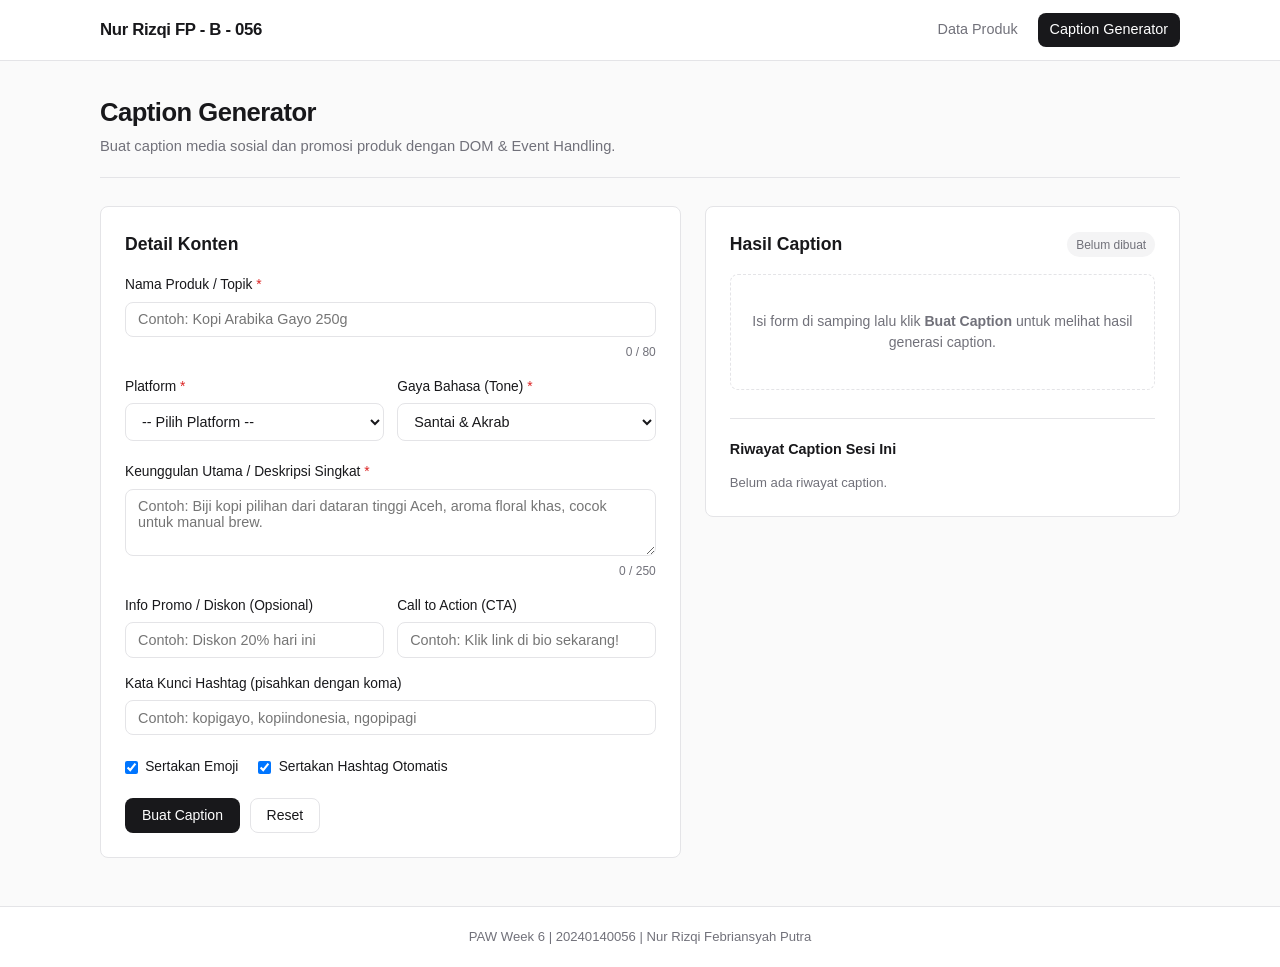
==== form.html @ 58910323 "first commit" ====
<!DOCTYPE html>
<html lang="id">
<head>
  <meta charset="UTF-8">
  <meta name="viewport" content="width=device-width, initial-scale=1.0">
  <title>Caption Generator</title>
  <link rel="stylesheet" href="css/form.css">
</head>
<body>
  <header class="navbar">
    <div class="container nav-container">
      <a href="index.html" class="brand">Nur Rizqi FP - B - 056</a>
      <nav class="nav-links">
        <a href="index.html" class="nav-link">Data Produk</a>
        <a href="form.html" class="nav-link active">Caption Generator</a>
      </nav>
    </div>
  </header>

  <main class="container main-content">
    <section class="page-header">
      <h1>Caption Generator</h1>
      <p class="subtitle">Buat caption media sosial dan promosi produk dengan DOM &amp; Event Handling.</p>
    </section>

    <div class="workspace">
      <!-- Panel Form Input -->
      <section class="card form-card" aria-labelledby="form-heading">
        <h2 id="form-heading" class="card-title">Detail Konten</h2>

        <div id="form-feedback" class="feedback-banner hidden" role="alert"></div>

        <form id="caption-form" novalidate>
          <div class="form-group">
            <label for="product-name">Nama Produk / Topik <span class="required">*</span></label>
            <input 
              type="text" 
              id="product-name" 
              name="productName" 
              placeholder="Contoh: Kopi Arabika Gayo 250g" 
              maxlength="80"
              required
            >
            <div class="field-meta">
              <small id="name-error" class="error-text"></small>
              <small id="name-counter" class="char-counter">0 / 80</small>
            </div>
          </div>

          <div class="form-row">
            <div class="form-group">
              <label for="platform">Platform <span class="required">*</span></label>
              <select id="platform" name="platform" required>
                <option value="">-- Pilih Platform --</option>
                <option value="Instagram">Instagram</option>
                <option value="TikTok">TikTok</option>
                <option value="Twitter / X">Twitter / X</option>
                <option value="LinkedIn">LinkedIn</option>
                <option value="Marketplace">Marketplace</option>
              </select>
              <small id="platform-error" class="error-text"></small>
            </div>

            <div class="form-group">
              <label for="tone">Gaya Bahasa (Tone) <span class="required">*</span></label>
              <select id="tone" name="tone" required>
                <option value="santai">Santai &amp; Akrab</option>
                <option value="profesional">Profesional &amp; Informatif</option>
                <option value="promosi">Promosi / Flash Sale</option>
                <option value="storytelling">Storytelling</option>
              </select>
            </div>
          </div>

          <div class="form-group">
            <label for="key-benefit">Keunggulan Utama / Deskripsi Singkat <span class="required">*</span></label>
            <textarea 
              id="key-benefit" 
              name="keyBenefit" 
              rows="3" 
              placeholder="Contoh: Biji kopi pilihan dari dataran tinggi Aceh, aroma floral khas, cocok untuk manual brew."
              maxlength="250"
              required
            ></textarea>
            <div class="field-meta">
              <small id="benefit-error" class="error-text"></small>
              <small id="benefit-counter" class="char-counter">0 / 250</small>
            </div>
          </div>

          <div class="form-row">
            <div class="form-group">
              <label for="promo-offer">Info Promo / Diskon (Opsional)</label>
              <input 
                type="text" 
                id="promo-offer" 
                name="promoOffer" 
                placeholder="Contoh: Diskon 20% hari ini"
              >
            </div>

            <div class="form-group">
              <label for="cta-text">Call to Action (CTA)</label>
              <input 
                type="text" 
                id="cta-text" 
                name="ctaText" 
                placeholder="Contoh: Klik link di bio sekarang!"
              >
            </div>
          </div>

          <div class="form-group">
            <label for="hashtags-input">Kata Kunci Hashtag (pisahkan dengan koma)</label>
            <input 
              type="text" 
              id="hashtags-input" 
              name="hashtags" 
              placeholder="Contoh: kopigayo, kopiindonesia, ngopipagi"
            >
            <small id="hashtag-error" class="error-text"></small>
          </div>

          <div class="form-options">
            <label class="checkbox-label">
              <input type="checkbox" id="use-emoji" checked>
              <span>Sertakan Emoji</span>
            </label>
            <label class="checkbox-label">
              <input type="checkbox" id="use-hashtags" checked>
              <span>Sertakan Hashtag Otomatis</span>
            </label>
          </div>

          <div class="form-actions">
            <button type="submit" id="generate-btn" class="btn btn-primary">Buat Caption</button>
            <button type="reset" id="reset-btn" class="btn btn-outline">Reset</button>
          </div>
        </form>
      </section>

      <!-- Panel Hasil Output -->
      <section class="card output-card" aria-labelledby="output-heading">
        <div class="output-header">
          <h2 id="output-heading" class="card-title">Hasil Caption</h2>
          <span id="badge-meta" class="badge">Belum dibuat</span>
        </div>

        <div id="empty-output" class="empty-state">
          <p>Isi form di samping lalu klik <strong>Buat Caption</strong> untuk melihat hasil generasi caption.</p>
        </div>

        <div id="result-container" class="result-container hidden">
          <div class="caption-box">
            <pre id="caption-output" class="caption-text"></pre>
          </div>

          <div class="output-stats">
            <span>Karakter: <strong id="stat-chars">0</strong></span>
            <span>Kata: <strong id="stat-words">0</strong></span>
            <span>Hashtag: <strong id="stat-tags">0</strong></span>
          </div>

          <div class="output-actions">
            <button type="button" id="copy-btn" class="btn btn-primary">Salin Caption</button>
            <button type="button" id="regenerate-btn" class="btn btn-outline">Variasi Lain</button>
          </div>

          <p id="copy-feedback" class="copy-feedback hidden" role="status"></p>
        </div>

        <div class="history-section">
          <div class="history-header">
            <h3 class="history-title">Riwayat Caption Sesi Ini</h3>
            <button type="button" id="clear-history-btn" class="btn-link hidden">Hapus Semua</button>
          </div>
          <ul id="history-list" class="history-list">
            <li class="history-empty">Belum ada riwayat caption.</li>
          </ul>
        </div>
      </section>
    </div>
  </main>

  <footer class="footer">
    <div class="container">
      <p>PAW Week 6 | 20240140056 | Nur Rizqi Febriansyah Putra</p>
    </div>
  </footer>

  <script src="js/form.js"></script>
</body>
</html>
---- css/form.css ----
/* Reset & Variabel Minimalis */
:root {
  --bg: #fafafa;
  --surface: #ffffff;
  --text: #18181b;
  --text-muted: #71717a;
  --border: #e4e4e7;
  --primary: #18181b;
  --primary-hover: #27272a;
  --danger: #dc2626;
  --success: #16a34a;
  --radius: 8px;
}

* {
  box-sizing: border-box;
  margin: 0;
  padding: 0;
}

body {
  font-family: -apple-system, BlinkMacSystemFont, "Segoe UI", Roboto, Inter, sans-serif;
  background-color: var(--bg);
  color: var(--text);
  line-height: 1.5;
  min-height: 100vh;
  display: flex;
  flex-direction: column;
}

.container {
  width: 100%;
  max-width: 1120px;
  margin: 0 auto;
  padding: 0 1.25rem;
}

/* Navigasi */
.navbar {
  background-color: var(--surface);
  border-bottom: 1px solid var(--border);
  position: sticky;
  top: 0;
  z-index: 20;
}

.nav-container {
  height: 60px;
  display: flex;
  align-items: center;
  justify-content: space-between;
}

.brand {
  font-weight: 700;
  font-size: 1.05rem;
  color: var(--text);
  text-decoration: none;
  letter-spacing: -0.02em;
}

.nav-links {
  display: flex;
  gap: 0.5rem;
}

.nav-link {
  text-decoration: none;
  color: var(--text-muted);
  font-size: 0.9rem;
  font-weight: 500;
  padding: 0.4rem 0.75rem;
  border-radius: var(--radius);
  transition: color 0.15s ease, background-color 0.15s ease;
}

.nav-link:hover {
  color: var(--text);
  background-color: #f4f4f5;
}

.nav-link.active {
  color: var(--surface);
  background-color: var(--primary);
}

/* Layout Utama */
.main-content {
  flex: 1;
  padding-top: 2rem;
  padding-bottom: 3rem;
}

.page-header {
  margin-bottom: 1.75rem;
  padding-bottom: 1.25rem;
  border-bottom: 1px solid var(--border);
}

.page-header h1 {
  font-size: 1.6rem;
  font-weight: 700;
  letter-spacing: -0.02em;
}

.subtitle {
  color: var(--text-muted);
  font-size: 0.92rem;
  margin-top: 0.25rem;
}

.workspace {
  display: grid;
  grid-template-columns: 1.1fr 0.9fr;
  gap: 1.5rem;
  align-items: start;
}

@media (max-width: 820px) {
  .workspace {
    grid-template-columns: 1fr;
  }
}

.card {
  background-color: var(--surface);
  border: 1px solid var(--border);
  border-radius: var(--radius);
  padding: 1.5rem;
}

.card-title {
  font-size: 1.1rem;
  font-weight: 600;
  margin-bottom: 1.1rem;
}

/* Elemen Form */
.form-group {
  margin-bottom: 1rem;
  display: flex;
  flex-direction: column;
  gap: 0.35rem;
}

.form-row {
  display: grid;
  grid-template-columns: 1fr 1fr;
  gap: 0.85rem;
}

@media (max-width: 540px) {
  .form-row {
    grid-template-columns: 1fr;
  }
}

label {
  font-size: 0.86rem;
  font-weight: 500;
  color: var(--text);
}

.required {
  color: var(--danger);
}

input[type="text"],
select,
textarea {
  width: 100%;
  padding: 0.55rem 0.75rem;
  border: 1px solid var(--border);
  border-radius: var(--radius);
  background-color: var(--surface);
  font-family: inherit;
  font-size: 0.9rem;
  color: var(--text);
  outline: none;
  transition: border-color 0.15s ease;
}

input[type="text"]:focus,
select:focus,
textarea:focus {
  border-color: var(--primary);
}

input.input-invalid,
select.input-invalid,
textarea.input-invalid {
  border-color: var(--danger);
}

.field-meta {
  display: flex;
  justify-content: space-between;
  align-items: center;
  min-height: 1.1rem;
}

.error-text {
  color: var(--danger);
  font-size: 0.78rem;
}

.char-counter {
  color: var(--text-muted);
  font-size: 0.75rem;
  margin-left: auto;
}

.form-options {
  display: flex;
  flex-wrap: wrap;
  gap: 1.25rem;
  margin: 0.5rem 0 1.25rem;
}

.checkbox-label {
  display: inline-flex;
  align-items: center;
  gap: 0.45rem;
  font-size: 0.86rem;
  cursor: pointer;
}

.form-actions {
  display: flex;
  gap: 0.6rem;
}

.btn {
  padding: 0.55rem 1rem;
  border-radius: var(--radius);
  font-size: 0.875rem;
  font-weight: 500;
  cursor: pointer;
  border: 1px solid transparent;
  transition: background-color 0.15s ease;
}

.btn-primary {
  background-color: var(--primary);
  color: var(--surface);
}

.btn-primary:hover {
  background-color: var(--primary-hover);
}

.btn-outline {
  background-color: var(--surface);
  color: var(--text);
  border-color: var(--border);
}

.btn-outline:hover {
  background-color: #f4f4f5;
}

.btn-link {
  background: none;
  border: none;
  color: var(--text-muted);
  font-size: 0.8rem;
  cursor: pointer;
  text-decoration: underline;
}

/* Umpan Balik Banner */
.feedback-banner {
  padding: 0.65rem 0.85rem;
  border-radius: var(--radius);
  font-size: 0.85rem;
  margin-bottom: 1rem;
}

.feedback-banner.error {
  background-color: #fef2f2;
  border: 1px solid #fecaca;
  color: #991b1b;
}

.feedback-banner.success {
  background-color: #f0fdf4;
  border: 1px solid #bbf7d0;
  color: #166534;
}

.hidden {
  display: none !important;
}

/* Panel Hasil Output */
.output-header {
  display: flex;
  justify-content: space-between;
  align-items: center;
  margin-bottom: 1rem;
}

.output-header .card-title {
  margin-bottom: 0;
}

.badge {
  font-size: 0.75rem;
  font-weight: 500;
  padding: 0.2rem 0.55rem;
  border-radius: 999px;
  background-color: #f4f4f5;
  color: var(--text-muted);
}

.empty-state {
  border: 1px dashed var(--border);
  border-radius: var(--radius);
  padding: 2.25rem 1rem;
  text-align: center;
  color: var(--text-muted);
  font-size: 0.88rem;
}

.caption-box {
  background-color: #fafafa;
  border: 1px solid var(--border);
  border-radius: var(--radius);
  padding: 1rem;
  margin-bottom: 0.75rem;
}

.caption-text {
  white-space: pre-wrap;
  word-break: break-word;
  font-family: inherit;
  font-size: 0.92rem;
  color: var(--text);
  line-height: 1.6;
}

.output-stats {
  display: flex;
  gap: 1.25rem;
  font-size: 0.8rem;
  color: var(--text-muted);
  margin-bottom: 1rem;
}

.output-actions {
  display: flex;
  gap: 0.6rem;
}

.copy-feedback {
  margin-top: 0.65rem;
  font-size: 0.82rem;
  color: var(--success);
  font-weight: 500;
}

/* Riwayat Caption */
.history-section {
  margin-top: 1.75rem;
  padding-top: 1.25rem;
  border-top: 1px solid var(--border);
}

.history-header {
  display: flex;
  justify-content: space-between;
  align-items: center;
  margin-bottom: 0.75rem;
}

.history-title {
  font-size: 0.9rem;
  font-weight: 600;
}

.history-list {
  list-style: none;
  display: flex;
  flex-direction: column;
  gap: 0.5rem;
}

.history-empty {
  font-size: 0.82rem;
  color: var(--text-muted);
}

.history-item {
  padding: 0.6rem 0.75rem;
  border: 1px solid var(--border);
  border-radius: var(--radius);
  font-size: 0.82rem;
  cursor: pointer;
  transition: background-color 0.15s ease;
}

.history-item:hover {
  background-color: #f4f4f5;
}

.history-item-meta {
  font-size: 0.74rem;
  color: var(--text-muted);
  margin-bottom: 0.2rem;
}

.footer {
  border-top: 1px solid var(--border);
  background-color: var(--surface);
  padding: 1.25rem 0;
  text-align: center;
  font-size: 0.82rem;
  color: var(--text-muted);
}
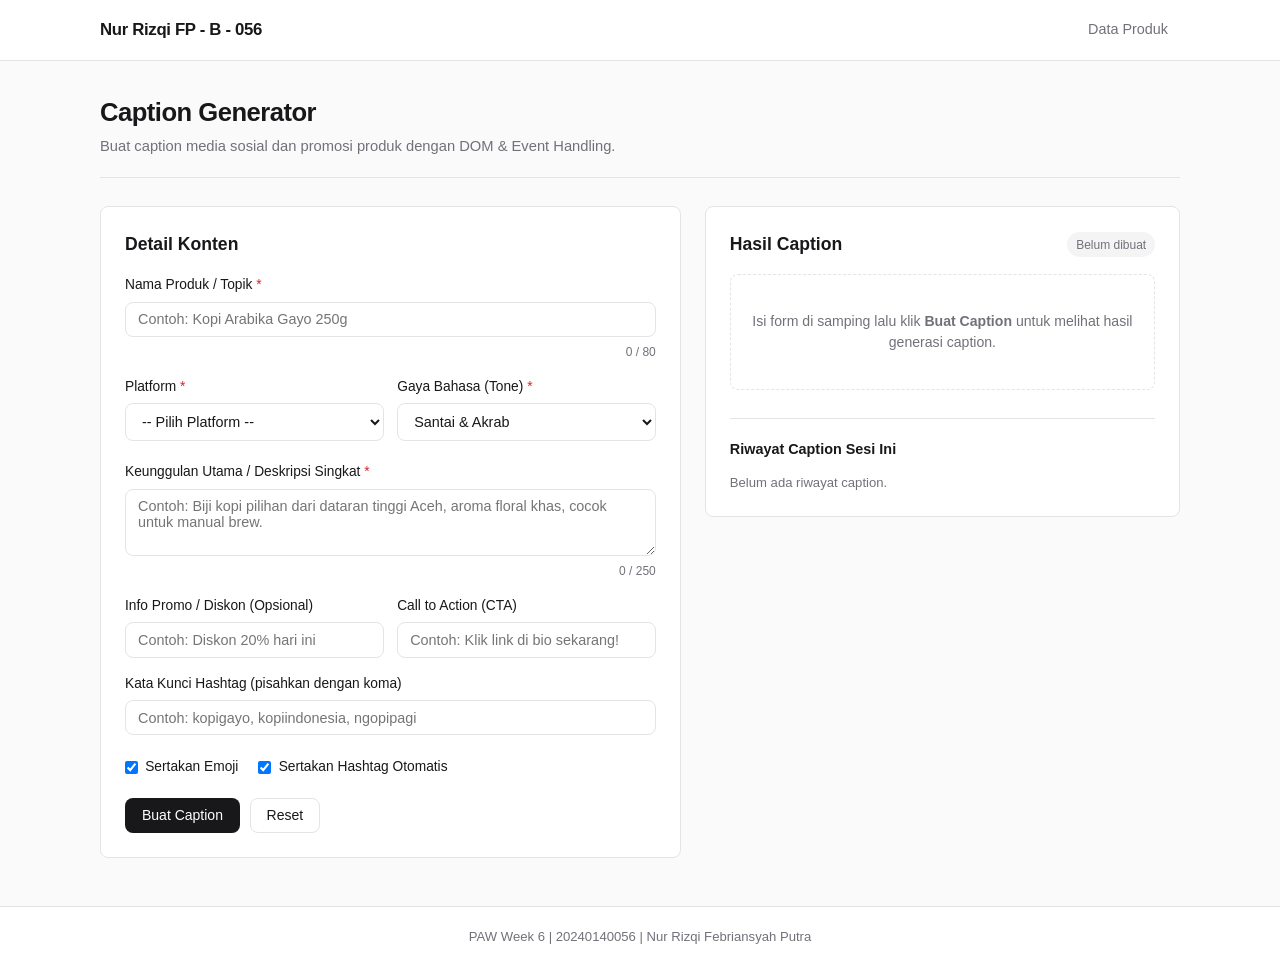
==== commit 664d4831: "Perbaikan redudansi tombol pada kedua halaman html" ====
--- a/form.html
+++ b/form.html
@@ -12,7 +12,6 @@
       <a href="index.html" class="brand">Nur Rizqi FP - B - 056</a>
       <nav class="nav-links">
         <a href="index.html" class="nav-link">Data Produk</a>
-        <a href="form.html" class="nav-link active">Caption Generator</a>
       </nav>
     </div>
   </header>
